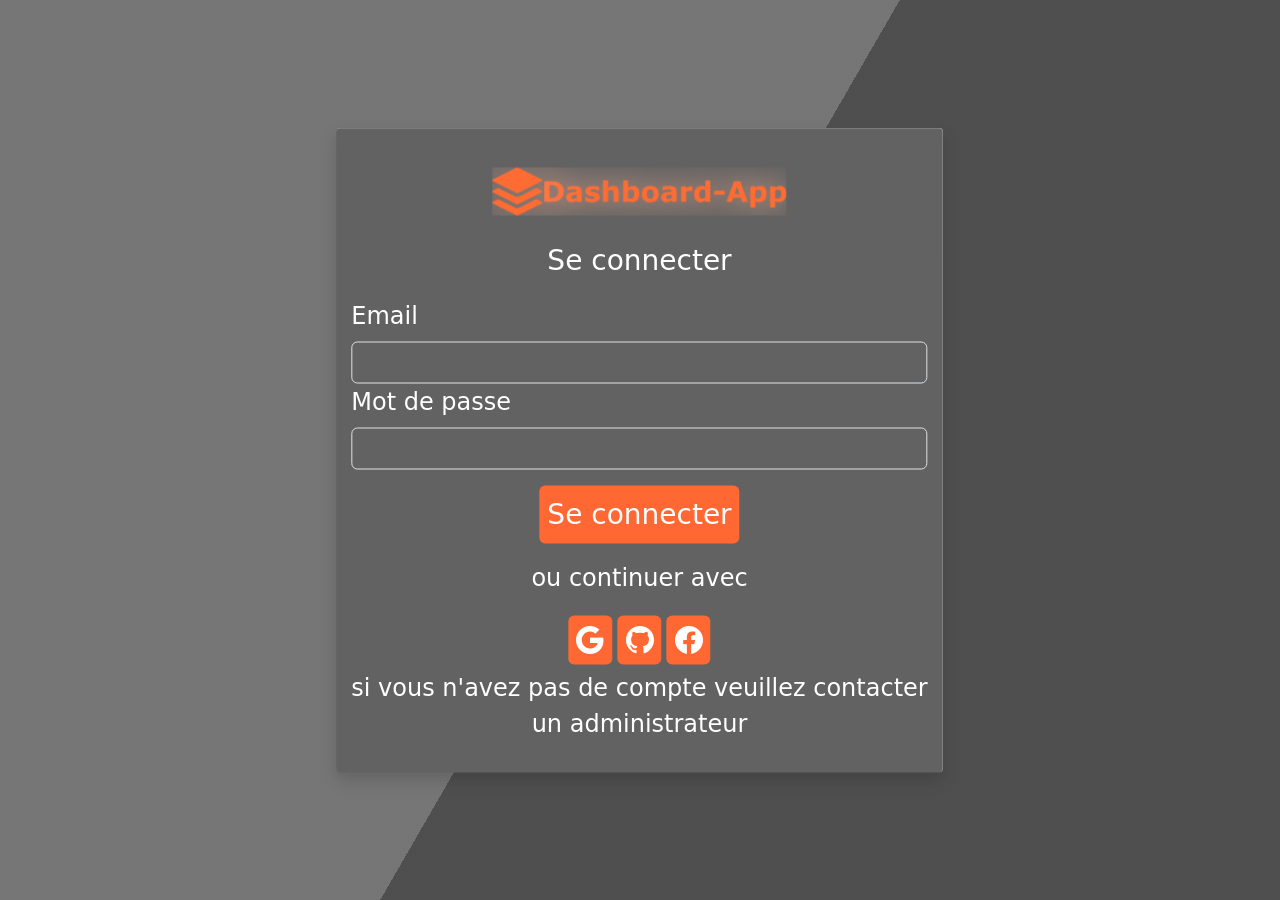
==== index.html @ bb4e87fa "premier commit" ====
<!DOCTYPE html>
<html lang="fr">

<head>
    <meta charset="UTF-8">
    <meta name="viewport" content="width=device-width, initial-scale=1.0">
    <title>Dashbord</title>

    <link href="https://cdn.jsdelivr.net/npm/bootstrap@5.3.8/dist/css/bootstrap.min.css" rel="stylesheet">
    <link rel="stylesheet" href="https://cdnjs.cloudflare.com/ajax/libs/font-awesome/6.5.0/css/all.min.css">
    <link rel="stylesheet" href="https://cdn.jsdelivr.net/npm/bootstrap-icons@1.11.3/font/bootstrap-icons.css">
    <link href="https://fonts.googleapis.com/css2?family=Dancing+Script:wght@400;600;700&display=swap" rel="stylesheet">
    <link rel="stylesheet" href="style.css">
</head>

<body>
    <div class="bg"></div>
    <div class="bg bg2"></div>
    <div class="bg bg3"></div>

    <div class="content shadow">
        <img src="image/Logo.png" class="pt-4" alt="">
        <p class="pt-4 fs-3 text-white ">Se connecter</p>
        <form action="" class="text-start">
            <label for="" class="fs-4 text-white">Email</label> <br>
            <input type="text" class="p-2 text-white w-100 border cole rounded mt-2 "> <br>
             <label for="" class="fs-4 text-white">Mot de passe </label> <br>
            <input type="password" class="p-2 text-white cole w-100 border rounded mt-2">
        </form>
        <div class="d-flex align-items-center justify-content-center">
            <p class="mt-3 login  se rounded text-white p-2 fs-3 ">  <a href="dashbor.html" class="text-decoration-none text-white ">Se connecter</p>
</a>
        </div>
        
        <p class="text-white fs-4">ou continuer avec </p>
        <div class="p-2">
            <i class="bi bi-google login text-white rounded p-2  fs-3"></i>
            <i class="bi bi-github login fs-3 text-white rounded p-2  fs-3"></i>
            <i class="bi bi-facebook login fs-3 text-white rounded p-2 fs-3"></i>
        </div>
        <p class="fs-4 text-white">si vous n'avez pas de compte veuillez contacter <br> un administrateur</p>
    </div>
</body>

</html>
---- style.css ----
html {
  height:100%;
}

body {
  margin:0;
}

.bg {
  animation:slide 3s ease-in-out infinite alternate;
  background-image: linear-gradient(-60deg, #363636 50%, #636363 50%);
  bottom:0;
  left:-50%;
  opacity:.5;
  position:fixed;
  right:-50%;
  top:0;
  z-index:-1;
}

.bg2 {
  animation-direction:alternate-reverse;
  animation-duration:4s;
}

.bg3 {
  animation-duration:5s;
}

.content {
  background-color:#626262;
  border-radius:.28em;
  box-shadow:0 0 .25em rgba(0,0,0,.25);
  box-sizing:border-box;
  left:50%;
  padding:15px; 
  position:fixed;
  text-align:center;
  top:50%;
  transform:translate(-50%, -50%);
  /* border:  solid 1px white; */
  border-top:  solid 1px rgb(150, 146, 146);
  border-right:  solid 1px rgb(150, 146, 146);
}
.cole{
  background-color: #626262;
}
.login{
  background-color: #FF6832;
}

h1 {
  font-family:monospace;
}

@keyframes slide {
  0% {
    transform:translateX(-25%);
  }
  100% {
    transform:translateX(25%);
  }
}

.se:hover{
 background-color: #626262;

}
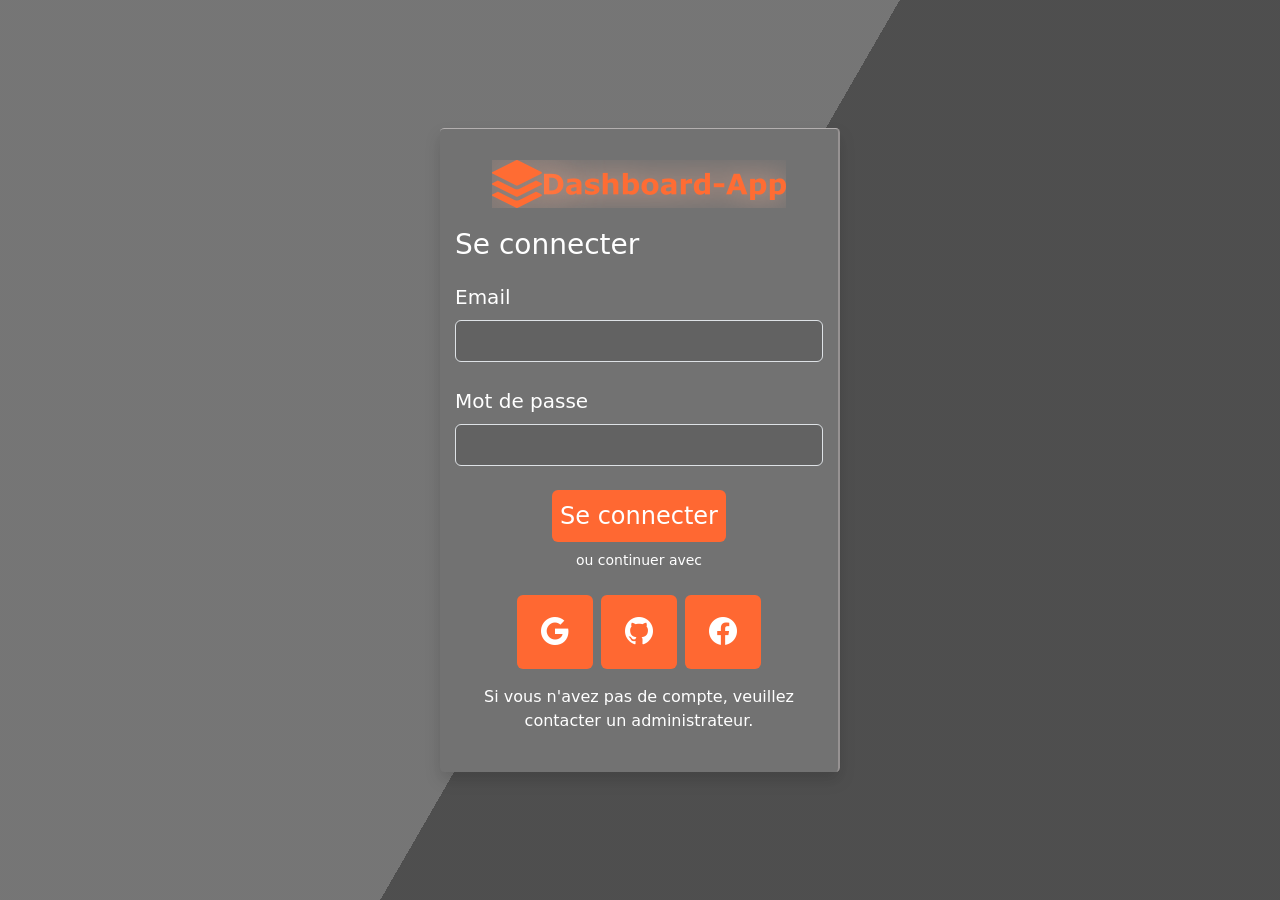
==== commit 25cbd220: "mise a jour" ====
--- a/index.html
+++ b/index.html
@@ -4,7 +4,7 @@
 <head>
     <meta charset="UTF-8">
     <meta name="viewport" content="width=device-width, initial-scale=1.0">
-    <title>Dashbord</title>
+    <title>Dashboard</title>
 
     <link href="https://cdn.jsdelivr.net/npm/bootstrap@5.3.8/dist/css/bootstrap.min.css" rel="stylesheet">
     <link rel="stylesheet" href="https://cdnjs.cloudflare.com/ajax/libs/font-awesome/6.5.0/css/all.min.css">
@@ -19,26 +19,44 @@
     <div class="bg bg3"></div>
 
     <div class="content shadow">
-        <img src="image/Logo.png" class="pt-4" alt="">
-        <p class="pt-4 fs-3 text-white ">Se connecter</p>
-        <form action="" class="text-start">
-            <label for="" class="fs-4 text-white">Email</label> <br>
-            <input type="text" class="p-2 text-white w-100 border cole rounded mt-2 "> <br>
-             <label for="" class="fs-4 text-white">Mot de passe </label> <br>
-            <input type="password" class="p-2 text-white cole w-100 border rounded mt-2">
+        <img src="image/Logo.png" class="pt-3" alt="Logo">
+
+        <p class="pt-3 fs-3 text-start text-white">
+            Se connecter
+        </p>
+
+        <form action="dashboard.html" method="post" class="text-start">
+            <label class="fs-5 text-white">Email</label>
+            <br>
+            <input type="email" class="p-2 text-white w-100 border cole rounded mt-2" required>
+
+            <br><br>
+
+            <label class="fs-5 text-white">Mot de passe</label>
+            <br>
+            <input type="password" class="p-2 text-white cole w-100 border rounded mt-2" required>
+
+            <div class="d-flex align-items-center justify-content-center mt-4">
+                <button type="submit" class="login se rounded text-white p-2 fs-4 border-0">
+                    <a href="dashbor.html" class="text-white text-decoration-none">Se connecter</a>
+                </button>
+            </div>
         </form>
-        <div class="d-flex align-items-center justify-content-center">
-            <p class="mt-3 login  se rounded text-white p-2 fs-3 ">  <a href="dashbor.html" class="text-decoration-none text-white ">Se connecter</p>
-</a>
+
+        <p class="text-white avec mt-2">
+            ou continuer avec
+        </p>
+
+        <div class="p-2 d-flex gap-2 align-items-center justify-content-center">
+            <i class="bi bi-google login text-white rounded p-3 px-4 fs-3"></i>
+            <i class="bi bi-github login text-white rounded p-3 px-4 fs-3"></i>
+            <i class="bi bi-facebook login text-white rounded p-3 px-4 fs-3"></i>
         </div>
-        
-        <p class="text-white fs-4">ou continuer avec </p>
-        <div class="p-2">
-            <i class="bi bi-google login text-white rounded p-2  fs-3"></i>
-            <i class="bi bi-github login fs-3 text-white rounded p-2  fs-3"></i>
-            <i class="bi bi-facebook login fs-3 text-white rounded p-2 fs-3"></i>
-        </div>
-        <p class="fs-4 text-white">si vous n'avez pas de compte veuillez contacter <br> un administrateur</p>
+
+        <p class="adm p-2 text-white">
+            Si vous n'avez pas de compte, veuillez contacter
+            un administrateur.
+        </p>
     </div>
 </body>
 
--- a/style.css
+++ b/style.css
@@ -7,7 +7,7 @@
 }
 
 .bg {
-  animation:slide 3s ease-in-out infinite alternate;
+  animation:slide 9s ease-in-out infinite alternate;
   background-image: linear-gradient(-60deg, #363636 50%, #636363 50%);
   bottom:0;
   left:-50%;
@@ -20,15 +20,16 @@
 
 .bg2 {
   animation-direction:alternate-reverse;
-  animation-duration:4s;
+  animation-duration:30s;
 }
 
 .bg3 {
-  animation-duration:5s;
+  animation-duration:30s;
 }
 
 .content {
-  background-color:#626262;
+  width: 400px;
+  background-color:#727272;
   border-radius:.28em;
   box-shadow:0 0 .25em rgba(0,0,0,.25);
   box-sizing:border-box;
@@ -38,9 +39,8 @@
   text-align:center;
   top:50%;
   transform:translate(-50%, -50%);
-  /* border:  solid 1px white; */
-  border-top:  solid 1px rgb(150, 146, 146);
-  border-right:  solid 1px rgb(150, 146, 146);
+  border-top: 1px solid rgb(179, 175, 175);
+  border-right:  solid 2px rgb(150, 146, 146);
 }
 .cole{
   background-color: #626262;
@@ -53,6 +53,13 @@
   font-family:monospace;
 }
 
+.avec{
+  font-size: 14px;
+}
+.adm{
+  font-size: 16px;
+}
+
 @keyframes slide {
   0% {
     transform:translateX(-25%);
@@ -63,6 +70,6 @@
 }
 
 .se:hover{
- background-color: #626262;
+ background-color: #828181;
 
 }
